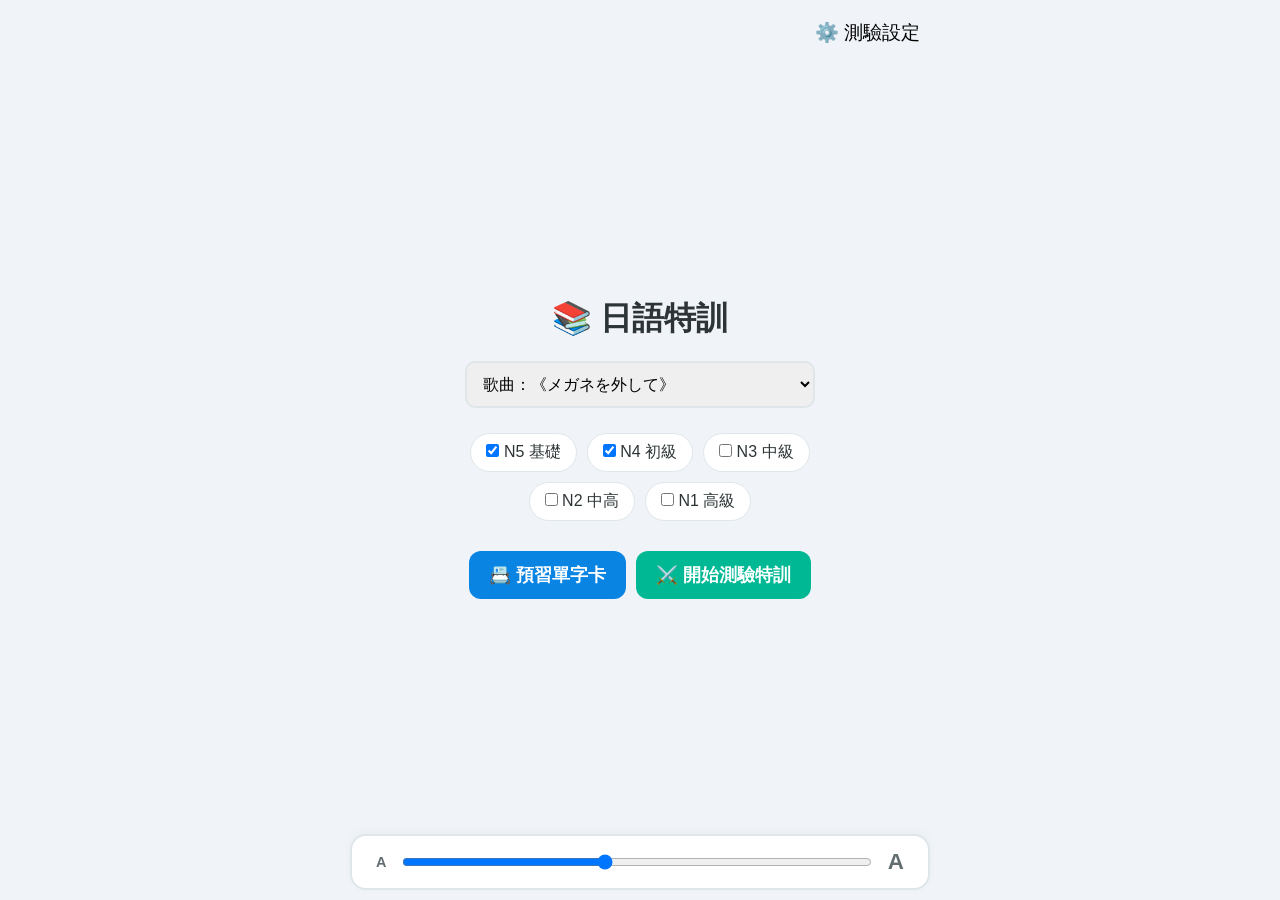
==== index.html @ 2964e51c "Add files via upload" ====
<!DOCTYPE html>
<html lang="zh-TW">
<head>
    <meta charset="UTF-8">
    <meta name="viewport" content="width=device-width, initial-scale=1.0, maximum-scale=1.0, user-scalable=no">
    <title>日語全方位特訓系統</title>
    <link rel="stylesheet" href="style.css">
</head>
<body>
    <div class="app-container">
        
        <div class="top-bar">
            <button id="btn-settings" class="icon-btn">⚙️ 測驗設定</button>
        </div>

        <div id="settings-panel" class="modal" style="display: none;">
            <div class="modal-content">
                <h3>⚙️ 測驗目標設定</h3>
                <br>
                <label>🎯 每種模式過關次數：</label>
                <input type="number" id="target-count-input" min="1" max="10" value="2" style="width: 50px; font-size: 1.1rem; text-align: center;">
                <br><br><br>
                <button id="save-settings-btn" class="action-btn">💾 儲存並關閉</button>
            </div>
        </div>

        <div id="home-menu" class="menu-container">
            <h1>📚 日語特訓</h1>
            <select id="theme-select">
                <option value="song_megane">歌曲：《メガネを外して》</option>
                <option value="song_hitoribotchi">歌曲：《ひとりぼっち東京》</option>
                <option value="n5_vocab_99">N5必備單字</option>
            </select>
            
            <div class="checkbox-group" id="level-checkboxes">
                <label><input type="checkbox" value="N5" checked> N5 基礎</label>
                <label><input type="checkbox" value="N4" checked> N4 初級</label>
                <label><input type="checkbox" value="N3"> N3 中級</label>
                <label><input type="checkbox" value="N2"> N2 中高</label>
                <label><input type="checkbox" value="N1"> N1 高級</label>
            </div>

            <div style="margin-top: 30px; display: flex; gap: 10px; flex-wrap: wrap; justify-content: center;">
                <button id="view-cards-btn" class="action-btn" style="background: #0984e3;">📇 預習單字卡</button>
                <button id="start-btn" class="action-btn" style="background: #00b894;">⚔️ 開始測驗特訓</button>
            </div>
        </div>

        <div id="flashcard-container" style="display: none; width: 100%; flex-direction: column; flex: 1;">
            <div class="hud">
                <button class="back-btn go-home-btn icon-btn">🏠 返回</button>
                <span id="card-progress-top">預習模式</span>
            </div>

            <div class="flashcard-wrapper">
                <div class="flashcard" id="flashcard">
                    <div class="card-content" onclick="flipCard()">
                        <div class="card-front" id="card-front">
                            <h2 id="card-jp-front" class="front-jp"></h2>
                        </div>

                        <div class="card-back" id="card-back">
                            
                            <div class="back-vocab-section clickable-area" onclick="playAudioCard('word', event)">
                                <div class="word-header-container">
                                    <div class="grid-left"></div>
                                    <div id="card-jp-back" class="back-jp-main"></div>
                                    <div class="badge-wrapper">
                                        <div id="card-pos-back" class="pos-badge" style="display: none;"></div>
                                        <div id="card-pitch" class="pitch-badge" style="display: none;"></div>
                                    </div>
                                </div>
                                <div id="card-kana" class="kana-text"></div>
                                <div id="card-romaji" class="romaji-text"></div>
                                <div id="card-zh" class="zh-text"></div>
                            </div>
                            
                            <div id="card-note" class="note-text" style="display: none; margin: 0 0.5rem;"></div>

                            <hr>

                            <div id="card-example-box" class="example-section clickable-area" onclick="playAudioCard('example', event)">
                                <div id="card-ex-jp" class="ex-jp-text"></div>
                                <div id="card-ex-kana" class="ex-kana-text"></div>
                                <div id="card-ex-romaji" class="ex-romaji-text"></div>
                                <div id="card-ex-zh" class="ex-zh-text"></div>
                            </div>

                        </div>
                    </div>
                </div>
            </div>

            <div class="nav-buttons">
                <button id="prev-card" class="nav-btn">⬅️</button>
                <div class="nav-center-controls">
                    <button id="flip-back-btn" class="flip-back-btn" onclick="resetCardToFront()">🔄 翻回正面</button>
                    <span id="card-progress" class="index-text">1 / 1</span>
                </div>
                <button id="next-card" class="nav-btn">➡️</button>
            </div>
        </div>

        <div id="game-container" style="display: none; width: 100%; flex-direction: column; flex: 1;">
            <div class="hud">
                <button class="back-btn go-home-btn icon-btn">🏠 放棄</button>
                <span>剩餘目標: <span id="progress">0</span></span>
                <button id="skip-btn" class="icon-btn" style="background: #ff7675; color: white;">⏭️ 跳過</button>
            </div>

            <div class="battle-area" id="question-area">
                <div class="question-card">
                    <div id="question-mode-label" style="color: var(--text-light); margin-bottom: 10px; font-weight: bold;"></div>
                    <h2 id="enemy-word" style="font-size: 3rem; margin: 10px 0;"></h2>
                    
                    <button id="mic-btn" class="mic-btn" style="display: none;">🎤 按住說話</button>
                    <p id="mic-status" style="color: var(--text-muted); font-size: 0.9rem; margin-top: 10px;"></p>
                    
                    <button id="replay-audio" class="play-audio-btn" style="display: none; margin: 10px auto; width: 80px; height: 80px; border-radius: 50%;">🔊</button>
                </div>
                <div class="controls" id="options-area"></div>
            </div>

            <div class="battle-area" id="explanation-area" style="display: none;">
                <div class="question-card text-left">
                    <h2 id="result-title" class="text-center" style="margin-bottom: 15px;"></h2>
                    
                    <div id="wrong-feedback-box" class="feedback-box" style="display: none;">
                        <p class="danger-text">❌ 你的答案：</p>
                        <p id="user-wrong-ans" style="margin-top: 5px;"></p>
                    </div>
                    
                    <div class="explain-content">
                        <p class="success-text">✅ 正確解答：</p>
                        
                        <div class="back-vocab-section clickable-area" onclick="playAudioCard('test-word', event)" style="background: var(--bg-color); border-radius: 1rem;">
                            <div class="word-header-container">
                                <div class="grid-left"></div>
                                <h2 id="ex-jp" class="back-jp-main" style="font-size: 2.8rem; margin-bottom: 0;"></h2>
                                <div class="badge-wrapper">
                                    <div id="ex-pos" class="pos-badge" style="display: none;"></div>
                                    <div id="ex-pitch" class="pitch-badge" style="display: none;"></div>
                                </div>
                            </div>
                            <div id="ex-kana" class="kana-text" style="font-size: 1.5rem;"></div>
                            <div id="ex-zh" class="zh-text" style="font-size: 1.3rem;"></div>
                        </div>  

                        <p id="ex-note" class="note-text" style="display: none; margin-top: 15px;"></p>
                        
                        <div id="test-example-box" class="example-section clickable-area" style="display: none; margin-top: 15px; background: var(--bg-color); border-radius: 1rem;" onclick="playAudioCard('test-example', event)">
                            <div id="test-ex-jp" class="ex-jp-text"></div>
                            <div id="test-ex-kana" class="ex-kana-text"></div>
                            <div id="test-ex-romaji" class="ex-romaji-text"></div>
                            <div id="test-ex-zh" class="ex-zh-text"></div>
                        </div>
                    </div>
                </div>
                <button id="next-btn" class="action-btn full-width">下一題 ➡️</button>
            </div>
        </div>

        <div class="bottom-controls">
            <span style="font-size: 0.9rem; font-weight: bold; color: var(--text-muted);">A</span>
            <input type="range" id="font-scale-slider" min="0.7" max="1.4" step="0.05" value="1">
            <span style="font-size: 1.4rem; font-weight: bold; color: var(--text-muted);">A</span>
        </div>

    </div>

    <script src="data/song_megane.js"></script>
    <script src="data/song_hitoribotchi.js"></script>
    <script src="data/n5_vocab_99.js"></script>
    
    <script src="script.js"></script>
</body>
</html>
---- style.css ----
:root {
    --font-scale: 1;
    --primary: #0984e3;
    --success: #00b894;
    --danger: #d63031;
    --text-main: #2d3436;
    --text-kana: #051024;
    --text-muted: #636e72;
    --text-light: #b2bec3;
    --bg-color: #f0f4f8;
    --card-bg: #ffffff;
    --border-color: #dfe6e9;
}

* {
    box-sizing: border-box;
    font-family: 'Segoe UI', Tahoma, Geneva, Verdana, sans-serif;
    margin: 0;
    padding: 0;
}

html {
    font-size: calc(16px * var(--font-scale));
}

body {
    background-color: var(--bg-color);
    color: var(--text-main);
    display: flex;
    justify-content: center;
    height: 100vh;
    overflow: hidden;
}

.app-container {
    width: 100%;
    max-width: 600px;
    display: flex;
    flex-direction: column;
    padding: 10px;
    height: 100%;
}

/* 頂部控制列 */
.top-bar { display: flex; justify-content: flex-end; padding: 5px 0 10px 0; flex-shrink: 0; }
.hud { display: flex; justify-content: space-between; align-items: center; padding: 12px 15px; background: var(--card-bg); border-radius: 15px; box-shadow: 0 2px 10px rgba(0,0,0,0.05); font-weight: bold; margin-bottom: 12px; flex-shrink: 0;}

/* 元件與按鈕 */
.icon-btn { background: none; border: none; font-size: 1.2rem; cursor: pointer; padding: 5px 10px; border-radius: 8px; transition: 0.2s; }
.icon-btn:hover { background: #dfe6e9; }
.action-btn { background: var(--primary); color: white; border: none; padding: 12px 20px; border-radius: 12px; font-size: 1.1rem; cursor: pointer; font-weight: bold; transition: 0.2s; }
.action-btn:active { transform: scale(0.96); }
.full-width { width: 100%; margin-top: 15px; }

/* 首頁選單 */
.menu-container { display: flex; flex-direction: column; align-items: center; text-align: center; flex: 1; justify-content: center; overflow-y: auto; }
.menu-container h1 { margin-bottom: 20px; font-size: 2rem; }
#theme-select { width: 100%; max-width: 350px; padding: 12px; border-radius: 10px; border: 2px solid var(--border-color); font-size: 1rem; margin-bottom: 15px; }
.checkbox-group { display: flex; flex-wrap: wrap; justify-content: center; gap: 10px; max-width: 400px; margin-top: 10px; }
.checkbox-group label { background: var(--card-bg); padding: 8px 15px; border-radius: 20px; border: 1px solid var(--border-color); cursor: pointer; }

/* --- 單字卡專屬樣式 --- */
.flashcard-wrapper {
    flex: 1; display: flex; flex-direction: column; align-items: center; overflow: hidden; padding-bottom: 10px;
}
.flashcard {
    background-color: var(--card-bg); width: 100%; height: 100%; border-radius: 1.5rem; box-shadow: 0 10px 25px rgba(0,0,0,0.08); border: 2px solid var(--border-color); display: flex; flex-direction: column; overflow: hidden;
}
.card-content {
    flex: 1; overflow-y: auto; display: flex; flex-direction: column; cursor: pointer; -webkit-tap-highlight-color: transparent;
}
.card-front {
    display: flex; flex-direction: column; justify-content: center; align-items: center; flex: 1; padding: 2rem; text-align: center;
}
.front-jp { font-size: 4.5rem; color: var(--text-main); font-weight: bold; }
.card-back {
    display: none; flex-direction: column; padding: 2rem 1.5rem; flex: 1; cursor: default;
}

.clickable-area { cursor: pointer; border-radius: 1rem; transition: background-color 0.2s; -webkit-tap-highlight-color: transparent; }
.clickable-area:active { background-color: #f5f6fa; }

.back-vocab-section { display: flex; flex-direction: column; align-items: center; text-align: center; gap: 0.3rem; padding: 1rem 0; }
.word-header-container { display: grid; grid-template-columns: 1fr auto 1fr; width: 100%; align-items: center; margin-bottom: 0.5rem; }
.back-jp-main { grid-column: 2; font-size: 3.5rem; font-weight: bold; color: var(--text-main); line-height: 1.1; }
.badge-wrapper { grid-column: 3; justify-self: start; padding-left: 0.8rem; }
.pos-badge { font-size: 1rem; color: #ffffff; font-weight: bold; padding: 0.4rem 0.8rem; border-radius: 0.8rem; white-space: nowrap; }

/* 針對讀音的設定 */
.kana-text { font-size: 1.8rem; color: var(--text-kana); font-weight: bold; display: flex; align-items: center; justify-content: center; flex-wrap: wrap; }
.romaji-text { font-family: monospace; color: var(--text-light); font-size: 1.1rem; }
.zh-text { font-size: 1.6rem; color: var(--text-main); font-weight: bold; margin-top: 0.5rem; }

hr { border: 0; border-top: 2px solid var(--border-color); margin: 1.5rem 0; }

.example-section { display: flex; flex-direction: column; align-items: flex-start; text-align: left; gap: 0.3rem; padding: 1rem 0.5rem; }
.ex-jp-text { font-size: 1.3rem; font-weight: bold; color: var(--text-main); line-height: 1.4; margin-bottom: 0.3rem; }
.ex-kana-text { font-size: 1.05rem; color: var(--text-kana); font-weight: bold; }
.ex-romaji-text { font-family: monospace; font-size: 0.9rem; color: var(--text-light); }
.ex-zh-text { font-size: 1.1rem; color: var(--text-muted); margin-top: 0.3rem; }
.note-text { font-size: 0.95rem; color: #636e72; background: #f5f6fa; padding: 10px; border-radius: 8px; margin-top: 10px; text-align: left; border-left: 4px solid var(--primary); }

.nav-buttons { display: flex; justify-content: space-between; align-items: center; width: 100%; padding: 10px 0; flex-shrink: 0; }
.nav-btn { background-color: #ffffff; border: 2px solid var(--border-color); font-size: 1.8rem; cursor: pointer; padding: 0.6rem 2.5rem; color: var(--primary); transition: 0.2s; border-radius: 1rem; box-shadow: 0 4px 0 var(--border-color); display: flex; align-items: center; justify-content: center; -webkit-tap-highlight-color: transparent; }
.nav-btn:active:not(:disabled) { transform: translateY(4px); box-shadow: 0 0 0 var(--primary); }
.nav-btn:disabled { color: #dcdde1; border-color: #f5f6fa; box-shadow: 0 4px 0 #f5f6fa; cursor: not-allowed; }
.nav-center-controls { display: flex; flex-direction: column; align-items: center; gap: 5px; }
.flip-back-btn { background: none; border: none; color: var(--primary); font-size: 1.2rem; cursor: pointer; font-weight: bold; display: none; }
.flip-back-btn:hover { text-decoration: underline; }

.battle-area { flex: 1; display: flex; flex-direction: column; overflow-y: auto; padding-bottom: 20px;}
.question-card { background: var(--card-bg); padding: 30px 20px; border-radius: 20px; box-shadow: 0 8px 16px rgba(0,0,0,0.05); text-align: center; margin-bottom: 20px; flex-shrink: 0;}
.controls { display: flex; flex-direction: column; gap: 12px; }

.audio-option-row { display: flex; gap: 10px; align-items: center; width: 100%; }
.play-audio-btn { flex: 0 0 60px; height: 60px; border-radius: 15px; background: #74b9ff; color: white; border: none; font-size: 1.5rem; cursor: pointer; box-shadow: 0 4px 0 #0984e3; }
.play-audio-btn:active { transform: translateY(4px); box-shadow: none; }
.select-ans-btn { flex: 1; background: var(--card-bg); color: var(--text-main); border: 2px solid var(--border-color); padding: 15px; border-radius: 15px; font-size: 1.1rem; cursor: pointer; font-weight: bold; }
.select-ans-btn:active { background: #f5f6fa; }

.mic-btn { background: #ff7675; color: white; border: none; padding: 15px 30px; border-radius: 30px; font-size: 1.2rem; cursor: pointer; font-weight: bold; box-shadow: 0 5px 15px rgba(255, 118, 117, 0.4); margin-top: 20px; transition: 0.2s; display: inline-block;}
.mic-btn:active { transform: scale(0.95); background: #d63031; }

.text-left { text-align: left; }
.text-center { text-align: center; }
.success-text { color: var(--success); font-weight: bold; margin: 0 0 5px 0; }
.danger-text { color: var(--danger); font-weight: bold; margin: 0; }
.feedback-box { background: #ffeaa7; padding: 12px; border-radius: 10px; margin-bottom: 15px; }

.modal { position: fixed; top: 0; left: 0; width: 100%; height: 100%; background: rgba(0,0,0,0.5); display: flex; justify-content: center; align-items: center; z-index: 100; }
.modal-content { background: var(--card-bg); padding: 30px; border-radius: 20px; width: 90%; max-width: 400px; text-align: center; }

.bottom-controls { width: 100%; display: flex; align-items: center; justify-content: center; gap: 1rem; margin-top: auto; background: var(--card-bg); padding: 0.8rem 1.5rem; border-radius: 1rem; box-shadow: 0 -2px 10px rgba(0,0,0,0.03); border: 2px solid var(--border-color); flex-shrink: 0; }
#font-scale-slider { flex: 1; cursor: pointer; }

/* --- 辭典風重音標示法 --- */
.mora {
    display: inline-block;
    position: relative;
    padding: 0 1px; /* 微調間距讓紅線相連 */
    margin-top: 8px; /* 預留上方畫線的空間 */
    border-top: 3px solid transparent; 
    line-height: 1.2;
}

/* 高音拍：上方畫紅線 */
.pitch-high {
    border-top: 3px solid #e74c3c;
}

/* 音調下降點：在右側畫一條垂直短線 */
.pitch-drop::after {
    content: '';
    position: absolute;
    top: -3px; 
    right: -2px; 
    width: 3px;
    height: 50%; 
    background-color: #e74c3c;
}
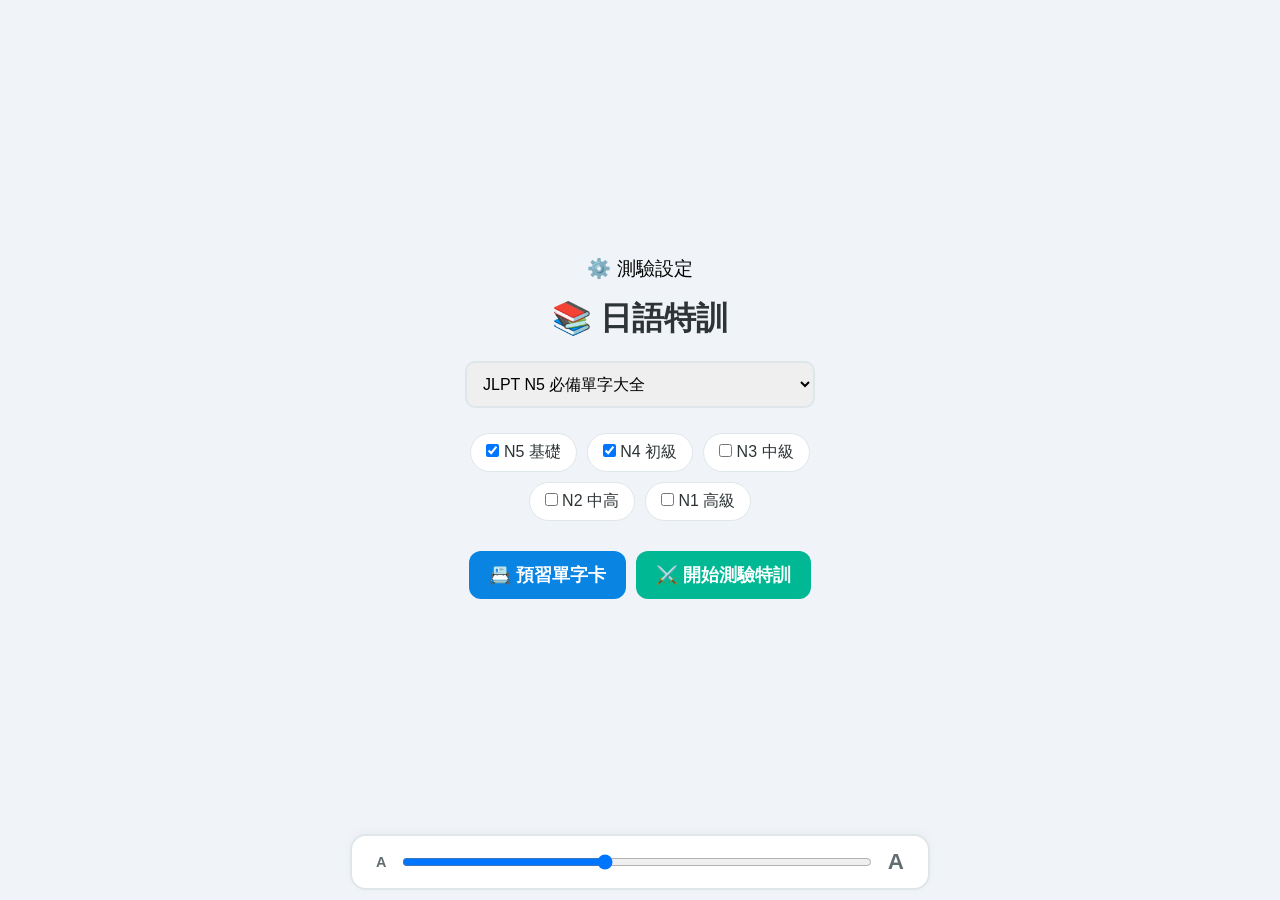
==== commit d30ef8f4: "Update and rename main.html to index.html" ====
--- a/index.html
+++ b/index.html
@@ -8,10 +8,6 @@
 </head>
 <body>
     <div class="app-container">
-        
-        <div class="top-bar">
-            <button id="btn-settings" class="icon-btn">⚙️ 測驗設定</button>
-        </div>
 
         <div id="settings-panel" class="modal" style="display: none;">
             <div class="modal-content">
@@ -25,12 +21,13 @@
         </div>
 
         <div id="home-menu" class="menu-container">
+
+            <div class="top-bar">
+                <button id="btn-settings" class="icon-btn">⚙️ 測驗設定</button>
+            </div>
+
             <h1>📚 日語特訓</h1>
-            <select id="theme-select">
-                <option value="song_megane">歌曲：《メガネを外して》</option>
-                <option value="song_hitoribotchi">歌曲：《ひとりぼっち東京》</option>
-                <option value="n5_vocab_99">N5必備單字</option>
-            </select>
+            <select id="theme-select"></select>
             
             <div class="checkbox-group" id="level-checkboxes">
                 <label><input type="checkbox" value="N5" checked> N5 基礎</label>
@@ -168,10 +165,19 @@
 
     </div>
 
-    <script src="data/song_megane.js"></script>
-    <script src="data/song_hitoribotchi.js"></script>
-    <script src="data/n5_vocab_99.js"></script>
-    
+    <script src="data/manifest.js"></script>
+
+    <script>
+        if (window.courseList) {
+            window.courseList.forEach(fileName => {
+                const script = document.createElement('script');
+                script.src = `data/${fileName}`;
+                script.async = false; // 盡量按順序，減少衝突
+                document.head.appendChild(script);
+            });
+        }
+    </script>
+
     <script src="script.js"></script>
 </body>
-</html>+</html>
--- a/style.css
+++ b/style.css
@@ -19,17 +19,19 @@
     padding: 0;
 }
 
-html {
-    font-size: calc(16px * var(--font-scale));
-}
-
 body {
     background-color: var(--bg-color);
     color: var(--text-main);
     display: flex;
     justify-content: center;
-    height: 100vh;
-    overflow: hidden;
+    height: 100dvh; /* ✨ 關鍵修正：改用動態視窗高度 */
+    min-height: -webkit-fill-available; /* 支援 iOS Safari 的防呆寫法 */
+    overflow: hidden; 
+}
+
+html {
+    height: -webkit-fill-available; /* 配合上方設定 */
+    font-size: calc(16px * var(--font-scale));
 }
 
 .app-container {
@@ -38,6 +40,8 @@
     display: flex;
     flex-direction: column;
     padding: 10px;
+    /* ✨ 新增安全邊距，防止被首頁條(Home Indicator)擋住 */
+    padding-bottom: calc(10px + env(safe-area-inset-bottom)); 
     height: 100%;
 }
 
@@ -61,7 +65,13 @@
 
 /* --- 單字卡專屬樣式 --- */
 .flashcard-wrapper {
-    flex: 1; display: flex; flex-direction: column; align-items: center; overflow: hidden; padding-bottom: 10px;
+    flex: 1; 
+    display: flex; 
+    flex-direction: column; 
+    align-items: center; 
+    overflow: hidden; 
+    padding-bottom: 10px;
+    min-height: 0; /* ✨ 關鍵修正：讓 Flexbox 允許內部卡片縮小，不再把導覽列擠出畫面 */
 }
 .flashcard {
     background-color: var(--card-bg); width: 100%; height: 100%; border-radius: 1.5rem; box-shadow: 0 10px 25px rgba(0,0,0,0.08); border: 2px solid var(--border-color); display: flex; flex-direction: column; overflow: hidden;
@@ -157,4 +167,24 @@
     width: 3px;
     height: 50%; 
     background-color: #e74c3c;
-}+}
+
+/* ✨ 新增：超扁平螢幕/手機電腦版模式防護 */
+@media (max-height: 650px) {
+    .card-front, .card-back {
+        padding: 1rem; /* 縮小卡片內距 */
+    }
+    .front-jp {
+        font-size: 3rem; /* 縮小大字體 */
+    }
+    .back-jp-main {
+        font-size: 2.5rem;
+    }
+    .question-card {
+        padding: 15px 10px; /* 測驗卡片也縮小 */
+        margin-bottom: 10px;
+    }
+    .bottom-controls {
+        padding: 0.5rem 1rem; /* 縮小底部控制器 */
+    }
+}
